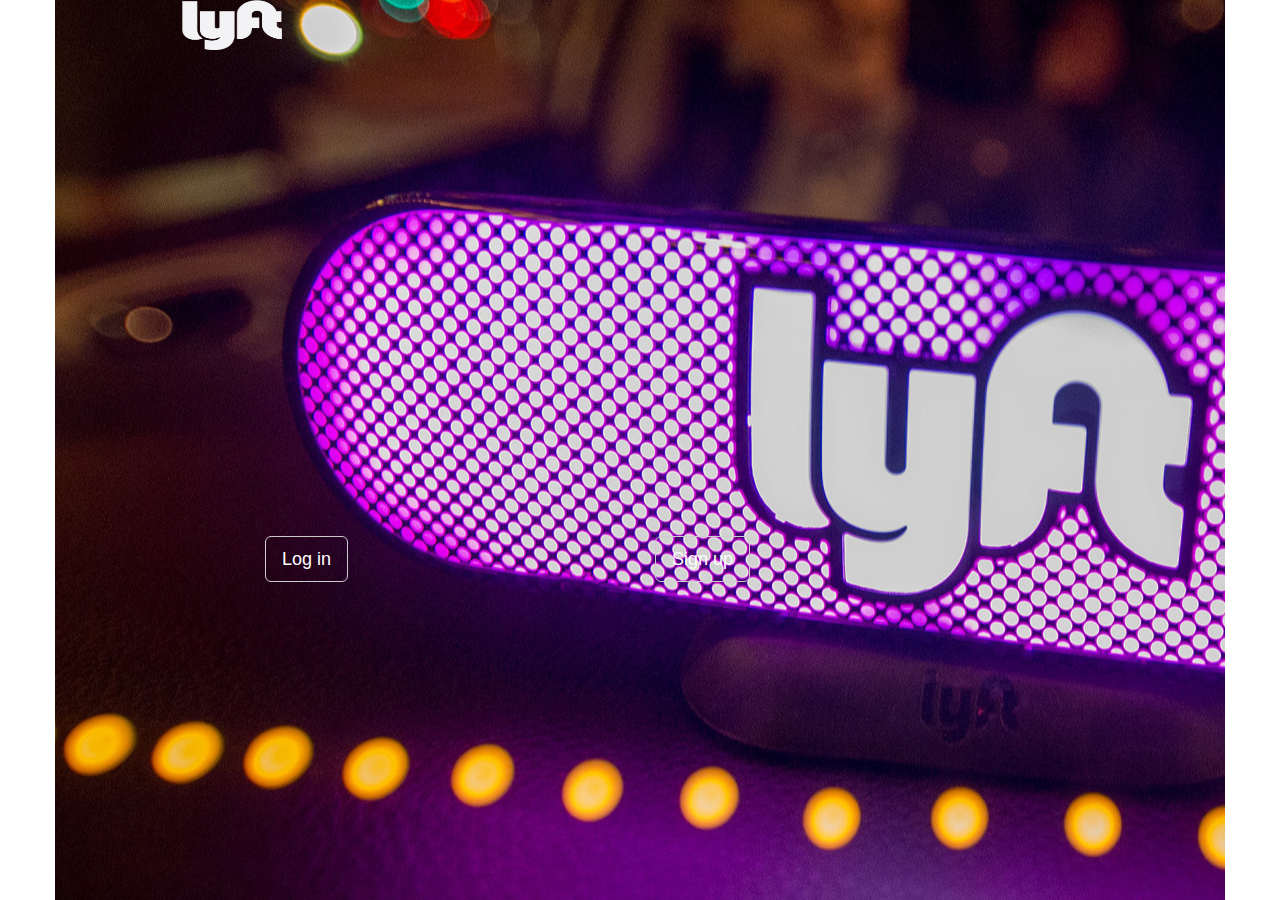
==== index.html @ 767cf9e9 "primer commit" ====
<!DOCTYPE html>
<html lang="en">
<head>
    <meta charset="UTF-8">
    <meta name="viewport" content="width=device-width, initial-scale=1.0">
    <meta http-equiv="X-UA-Compatible" content="ie=edge">
    <title>Document</title>
<link rel="stylesheet" href="https://maxcdn.bootstrapcdn.com/bootstrap/3.3.7/css/bootstrap.min.css" integrity="sha384-BVYiiSIFeK1dGmJRAkycuHAHRg32OmUcww7on3RYdg4Va+PmSTsz/K68vbdEjh4u"
    crossorigin="anonymous">
<link rel="stylesheet" href="assets/css/style.css">
</head>
<body>
  <section>
     <div class="container">
      <div class="row">
        <div id="ground" class="col-xs-12 col-sm-12">
          <img src="assets/images/logo-white.png" alt="logo">
            <div class="row" >
              <div class="col-xs-4 col-sm-4 col-xs-push-2">
                <button id="log-in" type="button" class="btn btn-default btn-lg">Log in</button></p>
              </div>
              <div class="col-xs-4 col-sm-4 col-xs-push-2">
                <button id="sign-up" type="button" class="btn btn-default btn-lg">Sign up</button></p> 
              </div>
            </div>
        </div>
      </div>
    </div>
  </section>
     
   
  





<script src="https://ajax.googleapis.com/ajax/libs/jquery/3.2.1/jquery.min.js"></script>
<script src="https://maxcdn.bootstrapcdn.com/bootstrap/3.3.7/js/bootstrap.min.js" integrity="sha384-Tc5IQib027qvyjSMfHjOMaLkfuWVxZxUPnCJA7l2mCWNIpG9mGCD8wGNIcPD7Txa"
    crossorigin="anonymous"></script>
<script src="assets/js/app.js"></script>
</body>
</html>
---- assets/css/style.css ----
#ground{
    background-image: url("../images/auto.jpg");
    width:100%;
    height:100vh;
    background-position: left 50% ;
}

#ground img{
    width:100px;
    height:50px;
    margin-left: 8em;
}

.btn{
    margin-top: 27em;
    background-color: transparent;
    color:white;
}

.btn:hover{
    background-color: fuchsia; 
}
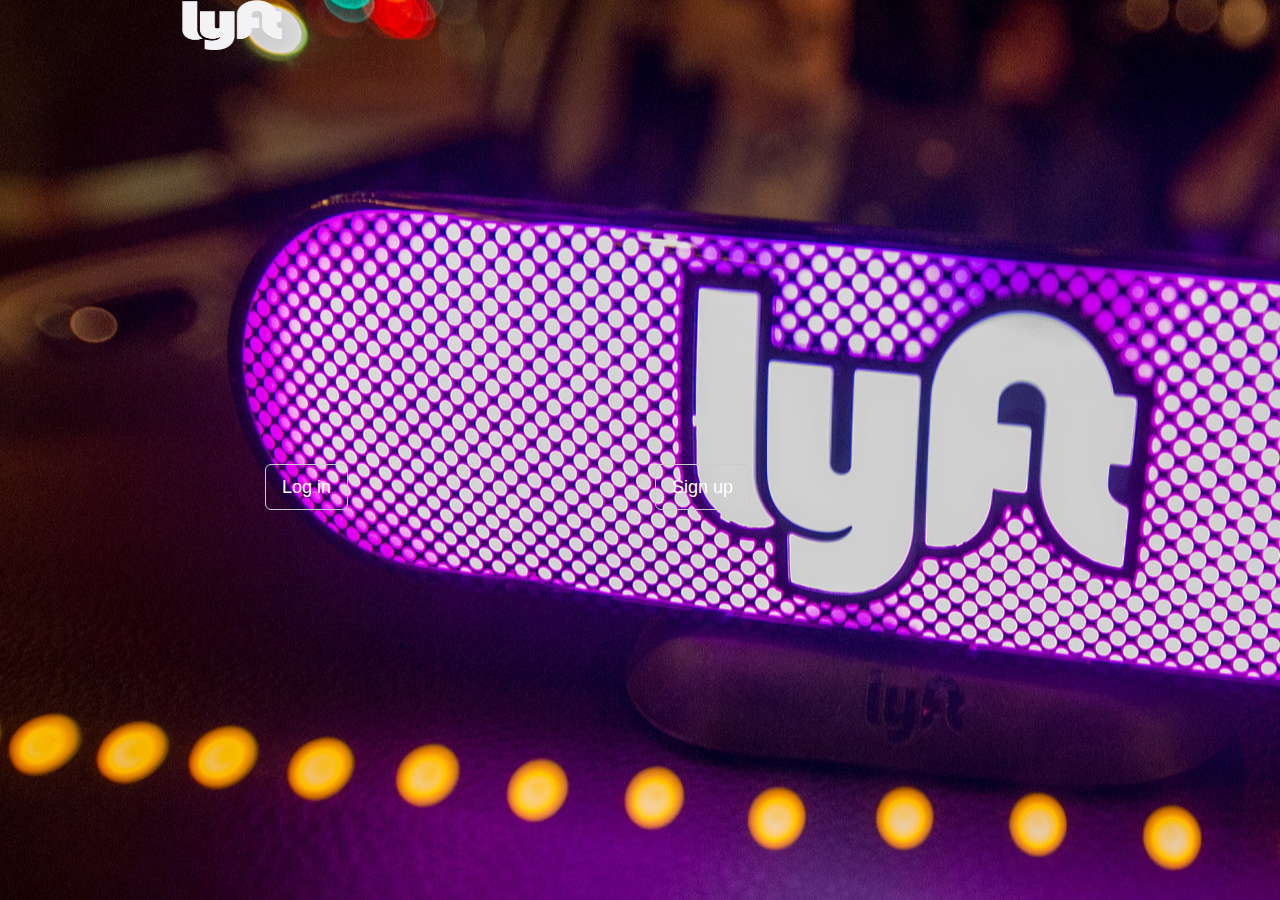
==== commit 6c43f708: "agregando cambios a margenes y formularios" ====
--- a/index.html
+++ b/index.html
@@ -1,43 +1,40 @@
 <!DOCTYPE html>
 <html lang="en">
+
 <head>
     <meta charset="UTF-8">
     <meta name="viewport" content="width=device-width, initial-scale=1.0">
     <meta http-equiv="X-UA-Compatible" content="ie=edge">
-    <title>Document</title>
-<link rel="stylesheet" href="https://maxcdn.bootstrapcdn.com/bootstrap/3.3.7/css/bootstrap.min.css" integrity="sha384-BVYiiSIFeK1dGmJRAkycuHAHRg32OmUcww7on3RYdg4Va+PmSTsz/K68vbdEjh4u"
-    crossorigin="anonymous">
-<link rel="stylesheet" href="assets/css/style.css">
+    <title>Lyft</title>
+    <link rel="stylesheet" href="https://maxcdn.bootstrapcdn.com/bootstrap/3.3.7/css/bootstrap.min.css" integrity="sha384-BVYiiSIFeK1dGmJRAkycuHAHRg32OmUcww7on3RYdg4Va+PmSTsz/K68vbdEjh4u"
+        crossorigin="anonymous">
+    <link rel="stylesheet" href="assets/css/style.css">
 </head>
+
 <body>
-  <section>
-     <div class="container">
-      <div class="row">
-        <div id="ground" class="col-xs-12 col-sm-12">
-          <img src="assets/images/logo-white.png" alt="logo">
-            <div class="row" >
-              <div class="col-xs-4 col-sm-4 col-xs-push-2">
-                <button id="log-in" type="button" class="btn btn-default btn-lg">Log in</button></p>
-              </div>
-              <div class="col-xs-4 col-sm-4 col-xs-push-2">
-                <button id="sign-up" type="button" class="btn btn-default btn-lg">Sign up</button></p> 
-              </div>
+    <section id="ground">    <!--Vista de inicio con dos botones-->
+        <div class="container">
+            <div class="row">
+                <div  class="col-xs-12 col-sm-12">
+                    <img src="assets/images/logo-white.png" alt="logo">
+                    <div class="row">
+                        <div class="col-xs-4 col-sm-4 col-xs-push-2">
+                            <button id="log-in" type="button" class="btn btn-default btn-lg">Log in</button>
+                            </p>
+                        </div>
+                        <div class="col-xs-4 col-sm-4 col-xs-push-2">
+                            <button id="sign-up" type="button" class="btn btn-default btn-lg">Sign up</button>
+
+                        </div>
+                    </div>
+                </div>
             </div>
         </div>
-      </div>
-    </div>
-  </section>
-     
-   
-  
+    </section>
+    <script src="https://ajax.googleapis.com/ajax/libs/jquery/3.2.1/jquery.min.js"></script>
+    <script src="https://maxcdn.bootstrapcdn.com/bootstrap/3.3.7/js/bootstrap.min.js" integrity="sha384-Tc5IQib027qvyjSMfHjOMaLkfuWVxZxUPnCJA7l2mCWNIpG9mGCD8wGNIcPD7Txa"
+        crossorigin="anonymous"></script>
+    <script src="assets/js/app.js"></script>
+</body>
 
-
-
-
-
-<script src="https://ajax.googleapis.com/ajax/libs/jquery/3.2.1/jquery.min.js"></script>
-<script src="https://maxcdn.bootstrapcdn.com/bootstrap/3.3.7/js/bootstrap.min.js" integrity="sha384-Tc5IQib027qvyjSMfHjOMaLkfuWVxZxUPnCJA7l2mCWNIpG9mGCD8wGNIcPD7Txa"
-    crossorigin="anonymous"></script>
-<script src="assets/js/app.js"></script>
-</body>
 </html>--- a/assets/css/style.css
+++ b/assets/css/style.css
@@ -1,3 +1,4 @@
+/*Imgen de fondo primera vista*/
 #ground{
     background-image: url("../images/auto.jpg");
     width:100%;
@@ -10,14 +11,79 @@
     height:50px;
     margin-left: 8em;
 }
-
-.btn{
-    margin-top: 27em;
+/*Estilizando los botones de la pantalla de inicio*/
+#sign-up, #log-in{
+    margin-top: 23em;
     background-color: transparent;
     color:white;
 }
-
-.btn:hover{
-    background-color: fuchsia; 
+/*Icono*/
+.glyphicon{
+    font-size: 0.8em;
+}
+/*Imagen de fondo segunda vista*/
+#ground-2 {
+    background-image: url("../images/auto.jpg");
+    width: 100%;
+    height: 100vh;
+    background-position: left 50%;
 }
 
+#ground-2 h2,h5,hr{
+    color:white;
+}
+
+ #cont-2 h2{
+    margin-top: 6em;
+}
+/*Imagen de fondo tercera vista*/
+#ground-3 {
+    background-image: url("../images/auto.jpg");
+    width: 100%;
+    height: 100vh;
+    background-position: left 50%;
+}
+
+#ground-3 h2,h3,hr{
+    color:white;
+}
+/*Estilizando botones*/
+#resend-btn{
+    margin-top: 2em;
+}
+
+#next-btn {
+    margin-top: 3em;
+}
+
+#next-btn:active{
+    background-color: fuchsia;
+}
+
+#ground-4 {
+    background-image: url("../images/auto.jpg");
+    width: 100%;
+    height: 100vh;
+    background-position: left 50%;
+}
+
+#ground-4 h2 {
+    color:white;
+}
+
+#ground-5{
+    background-image: url("../images/register.jpg");
+    width: 100%;
+    height: 100vh;
+    background-position: center;
+    background-size: cover;
+}
+
+#ground-5 h1{
+    margin-top: 8em;
+    color:white;
+}
+
+#to-btn:active {
+    background-color: fuchsia;
+}